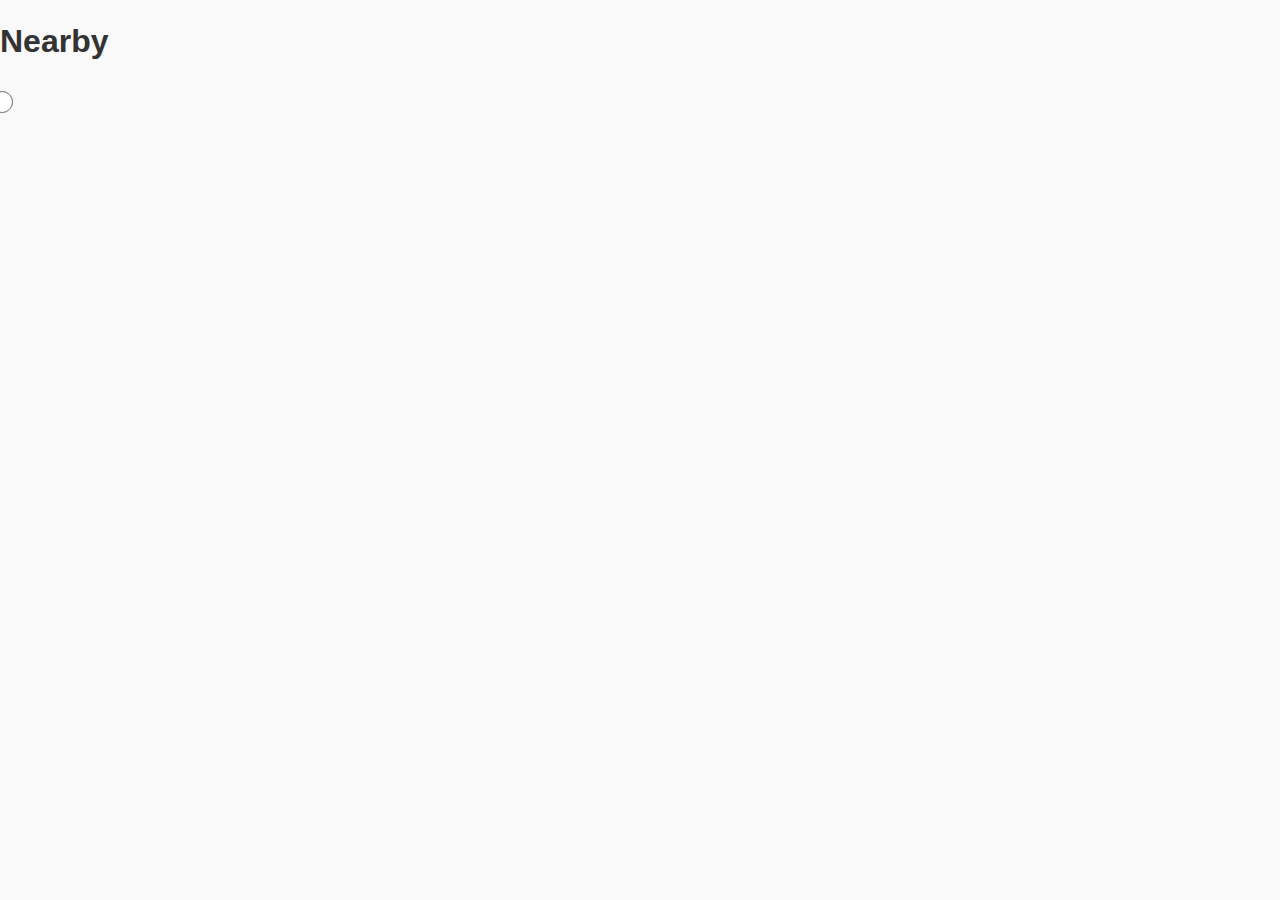
==== index.html @ c9c50984 "Small changes" ====
﻿<!DOCTYPE html>
<html>
<head>
    <title>Integrated Sistem Permantauan Aduan Agensi Awam (iSPAAA)</title>
    <meta charset="utf-8" />
    <script src="js/jquery-2.1.1.js"></script>
    <script src="js/jquery.mobile-1.4.2.js"></script>
    <script src="js/ISPAAA.js"></script>
    <link href="css/jquery.mobile-1.4.2.css" rel="stylesheet" />
    <link href="css/style.css" rel="stylesheet" />
    <script id="initialize">
        $(function () {
            $("body>[data-role='panel']").panel();
        });
    </script>
</head>
<body>
    <div id="mainmenupanel" data-role="panel" data-position-fixed="true">
        <ul data-role="listview">
            <li><a href="#settings-profile">Profile</a></li>
            <li><a href="#settings-appinfo">App Info</a></li>
            <li><a href="#settings-legalinfo">Legal Info</a></li>
            <li><a href="#settings-language">Language</a></li>
        </ul>
    </div>
    <div id="messagingpanel" data-role="panel" data-position="right" data-position-fixed="true">
        <ul data-role="listview">
            <li><a href="#settings-profile">Profile</a></li>
            <li><a href="#settings-appinfo">App Info</a></li>
            <li><a href="#settings-legalinfo">Legal Info</a></li>
            <li><a href="#settings-language">Language</a></li>
        </ul>
    </div>
    <div id="nearby" data-role="page">
        <!--This page allows users to view nearby Appeals geolocationally.-->
        <h1>Nearby</h1>
        <form id="nearby-toggleviews" action="#" method="get">
            <!--This controlgroup allows users to switch between List View and Map View for ease of use.-->
            <fieldset data-role="controlgroup" data-type="horizontal">
                <legend></legend>
                <input type="radio" name="list-view" id="nearby-listview" value="list-view" checked="checked" />
                <label for="list-view">List View</label>
                <input type="radio" name="map-view" id="nearby-mapview" value="map-view" />
                <label for="map-view">Map View</label>
            </fieldset>
        </form>
    </div>
    <div id="newappeal" data-role="page">
        <!--This page allows users to create new Appeals.-->
        <h1>New Appeal</h1>
    </div>
    <div id="watchlist" data-role="page"></div>
        <!--This page allows users to add Appeals to their own lists. All Appeals are publicly available to be seen.-->
    <div id="settings" data-role="page">
        <ul data-role="listview">
            <li><a href="#settings-profile">Profile</a></li>
            <li><a href="#settings-appinfo">App Info</a></li>
            <li><a href="#settings-legalinfo">Legal Info</a></li>
            <li><a href="#settings-userpref">User Preferences</a></li>
        </ul>
    </div>
    <div id="settings-profile" data-role="page"></div>
    <div id="settings-appinfo" data-role="page"></div>
    <div id="settings-legalinfo" data-role="page"></div>
    <div id="settings-language" data-role="page"></div>
</body>
</html>
---- css/style.css ----
﻿body {
}
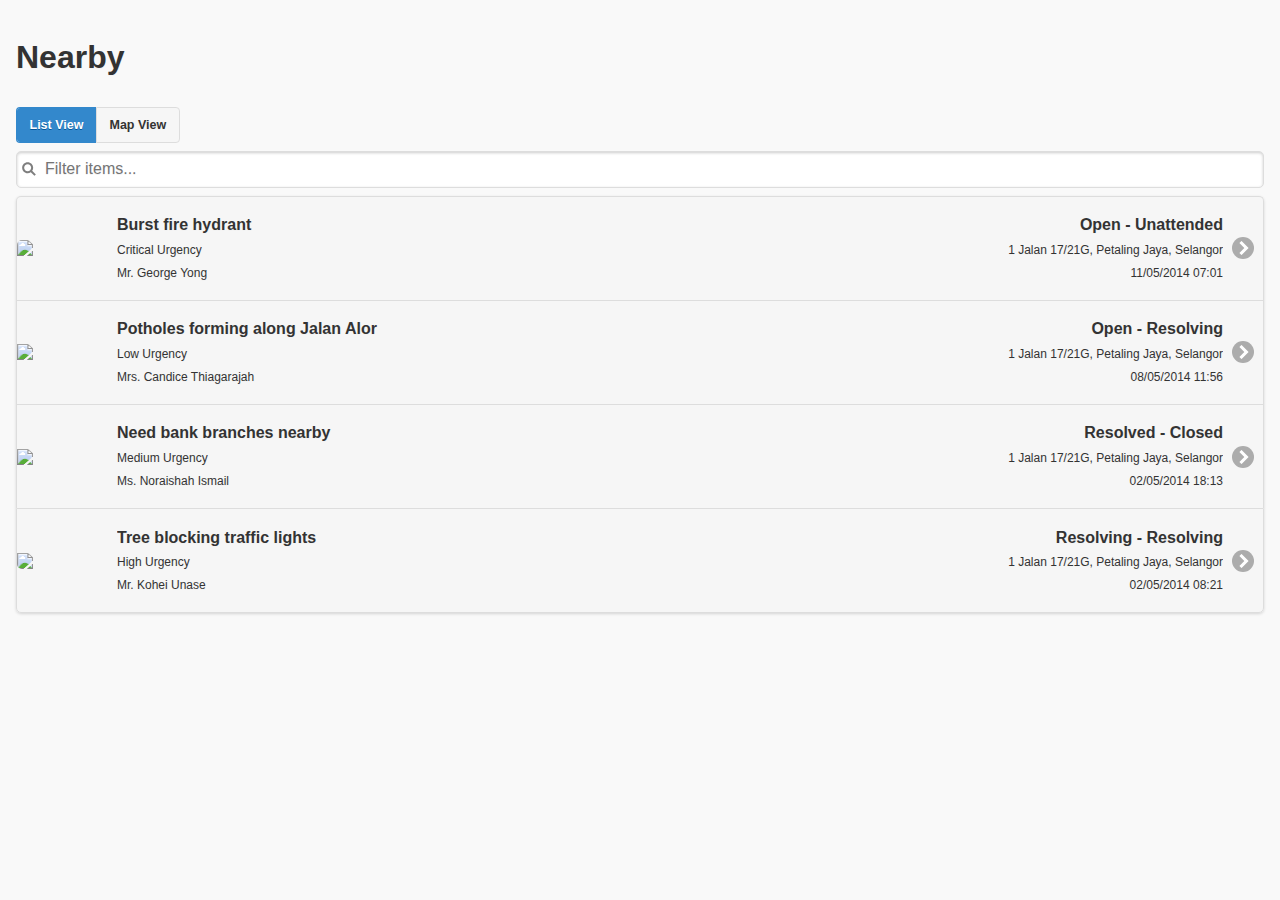
==== commit d932e50c: "Coded in #nearby and added coderepo" ====
--- a/index.html
+++ b/index.html
@@ -15,53 +15,161 @@
     </script>
 </head>
 <body>
-    <div id="mainmenupanel" data-role="panel" data-position-fixed="true">
+    <div data-role="panel" id="mainmenupanel" data-position-fixed="true">
         <ul data-role="listview">
-            <li><a href="#settings-profile">Profile</a></li>
-            <li><a href="#settings-appinfo">App Info</a></li>
-            <li><a href="#settings-legalinfo">Legal Info</a></li>
-            <li><a href="#settings-language">Language</a></li>
+            <li><a href="#newappeal">New Appeal</a></li>
+            <li><a href="#nearby">Nearby</a></li>
+            <li><a href="#search">Search</a></li>
+            <li><a href="#watchlist">Watchlist</a></li>
+            <li><a href="#settings">Settings</a></li>
         </ul>
     </div>
-    <div id="messagingpanel" data-role="panel" data-position="right" data-position-fixed="true">
+    <div data-role="panel" id="messagingpanel" data-position="right" data-position-fixed="true">
         <ul data-role="listview">
-            <li><a href="#settings-profile">Profile</a></li>
-            <li><a href="#settings-appinfo">App Info</a></li>
-            <li><a href="#settings-legalinfo">Legal Info</a></li>
-            <li><a href="#settings-language">Language</a></li>
+            <li>
+                <a onclick="goTo(messaging, musamansor)">
+                    <h1>DBKL Officer</h1>
+                    <p>Encik Musa Mansor</p>
+                </a>
+            </li>
+            <li>
+                <a onclick="goTo(messaging, rosalinkumaran)">
+                    <h1>DBKL Officer</h1>
+                    <p>Puan Rosalin Kumaran</p>
+                </a>
+            </li>
+            <li>
+                <a onclick="goTo(messaging, yongtaksee)">
+                    <h1>Selangor Resident</h1>
+                    <p>Puan Yong Tak See</p>
+                </a>
+            </li>
+            <li>
+                <a onclick="goTo(messaging, cindytan)">
+                    <h1>Selangor Resident</h1>
+                    <p>Cik Cindy Tan</p>
+                </a>
+            </li>
         </ul>
     </div>
-    <div id="nearby" data-role="page">
-        <!--This page allows users to view nearby Appeals geolocationally.-->
-        <h1>Nearby</h1>
-        <form id="nearby-toggleviews" action="#" method="get">
-            <!--This controlgroup allows users to switch between List View and Map View for ease of use.-->
-            <fieldset data-role="controlgroup" data-type="horizontal">
-                <legend></legend>
-                <input type="radio" name="list-view" id="nearby-listview" value="list-view" checked="checked" />
-                <label for="list-view">List View</label>
-                <input type="radio" name="map-view" id="nearby-mapview" value="map-view" />
-                <label for="map-view">Map View</label>
-            </fieldset>
-        </form>
+    <div data-role="page" id="nearby">
+        <div class="ui-content" role="main">
+            <!--This page allows users to view nearby Appeals geolocationally.-->
+            <h1>Nearby</h1>
+            <form id="nearby-toggleviews">
+                <!--This controlgroup allows users to switch between List View and Map View for ease of use.-->
+                <fieldset data-role="controlgroup" data-type="horizontal" data-mini="true">
+                    <legend></legend>
+                    <input type="radio" name="view" id="nearby-radiolistview" value="list" checked="checked" />
+                    <label for="nearby-radiolistview">List View</label>
+                    <input type="radio" name="view" id="nearby-radiomapview" value="map" />
+                    <label for="nearby-radiomapview">Map View</label>
+                </fieldset>
+            </form>
+            <div id="nearby-listview-container"></div>
+            <ul data-role="listview" data-filter="true" data-inset="true">
+                <li>
+                    <a href="">
+                        <img class="listviewimg" src="http://wallpoper.com/images/00/24/73/09/meme-accepted_00247309.jpg" />
+                        <div class="ui-grid-a">
+                            <div class="ui-block-a">
+                                <h1>Burst fire hydrant</h1>
+                                <p>Critical Urgency</p>
+                                <p>Mr. George Yong</p>
+                            </div>
+                            <div class="ui-block-b nearby-listview-grid-b" >
+                                <h1>Open - Unattended</h1>
+                                <p>1 Jalan 17/21G, Petaling Jaya, Selangor</p>
+                                <p>11/05/2014 07:01</p>
+                            </div>
+                        </div>
+                    </a>
+                </li>
+                <li>
+                    <a href="">
+                        <img class="listviewimg" src="http://wallpaper.ultradownloads.com.br/276255_Papel-de-Parede-Meme-Obama-Not-Bad_1280x1024.jpg" />
+                        <div class="ui-grid-a">
+                            <div class="ui-block-a">
+                                <h1>Potholes forming along Jalan Alor</h1>
+                                <p>Low Urgency</p>
+                                <p>Mrs. Candice Thiagarajah</p>
+                            </div>
+                            <div class="ui-block-b nearby-listview-grid-b">
+                                <h1>Open - Resolving</h1>
+                                <p>1 Jalan 17/21G, Petaling Jaya, Selangor</p>
+                                <p>08/05/2014 11:56</p>
+                            </div>
+                        </div>
+                    </a>
+                </li>
+                <li>
+                    <a href="">
+                        <img class="listviewimg" src="http://wallpoper.com/images/00/24/23/35/meme-white_00242335.jpg" />
+                        <div class="ui-grid-a">
+                            <div class="ui-block-a">
+                                <h1>Need bank branches nearby</h1>
+                                <p>Medium Urgency</p>
+                                <p>Ms. Noraishah Ismail</p>
+                            </div>
+                            <div class="ui-block-b nearby-listview-grid-b">
+                                <h1>Resolved - Closed</h1>
+                                <p>1 Jalan 17/21G, Petaling Jaya, Selangor</p>
+                                <p>02/05/2014 18:13</p>
+                            </div>
+                        </div>
+                    </a>
+                </li>
+                <li>
+                    <a href="">
+                        <img class="listviewimg" src="http://us.cdn281.fansshare.com/photos/meme/papel-de-parede-meme-impossibru-597266142.jpg" />
+                        <div class="ui-grid-a">
+                            <div class="ui-block-a">
+                                <h1>Tree blocking traffic lights</h1>
+                                <p>High Urgency</p>
+                                <p>Mr. Kohei Unase</p>
+                            </div>
+                            <div class="ui-block-b nearby-listview-grid-b">
+                                <h1>Resolving - Resolving</h1>
+                                <p>1 Jalan 17/21G, Petaling Jaya, Selangor</p>
+                                <p>02/05/2014 08:21</p>
+                            </div>
+                        </div>
+                    </a>
+                </li>
+            </ul>
+        </div>
     </div>
-    <div id="newappeal" data-role="page">
-        <!--This page allows users to create new Appeals.-->
-        <h1>New Appeal</h1>
+    <div data-role="page" id="newappeal">
+        <div class="ui-content" role="main">
+            <!--This page allows users to create new Appeals.-->
+            <h1>New Appeal</h1>
+        </div>
     </div>
-    <div id="watchlist" data-role="page"></div>
+    <div data-role="page" id="watchlist">
+        <div class="ui-content" role="main"></div>
+    </div>
         <!--This page allows users to add Appeals to their own lists. All Appeals are publicly available to be seen.-->
-    <div id="settings" data-role="page">
-        <ul data-role="listview">
-            <li><a href="#settings-profile">Profile</a></li>
-            <li><a href="#settings-appinfo">App Info</a></li>
-            <li><a href="#settings-legalinfo">Legal Info</a></li>
-            <li><a href="#settings-userpref">User Preferences</a></li>
-        </ul>
+    <div data-role="page" id="settings">
+        <div class="ui-content" role="main">
+            <ul data-role="listview">
+                <li><a href="#settings-profile">Profile</a></li>
+                <li><a href="#settings-appinfo">App Info</a></li>
+                <li><a href="#settings-legalinfo">Legal Info</a></li>
+                <li><a href="#settings-userpref">User Preferences</a></li>
+            </ul>
+        </div>
     </div>
-    <div id="settings-profile" data-role="page"></div>
-    <div id="settings-appinfo" data-role="page"></div>
-    <div id="settings-legalinfo" data-role="page"></div>
-    <div id="settings-language" data-role="page"></div>
+    <div data-role="page" id="settings-profile">
+        <div class="ui-content" role="main"></div>
+    </div>
+    <div data-role="page" id="settings-appinfo">
+        <div class="ui-content" role="main"></div>
+    </div>
+    <div data-role="page" id="settings-legalinfo">
+        <div class="ui-content" role="main"></div>
+    </div>
+    <div data-role="page" id="settings-language">
+        <div class="ui-content" role="main"></div>
+    </div>
 </body>
 </html>
--- a/css/style.css
+++ b/css/style.css
@@ -1,2 +1,38 @@
 ﻿body {
+
 }
+
+.listviewimg {
+    top: 50% !important;
+    transform: translateY(-50%) !important;
+}
+
+/*.alignright {
+    text-align:right;
+}*/
+
+.nearby-listview-grid-b {
+    height:100%;
+    text-align:right;
+    vertical-align:bottom;
+}
+
+.critical-urgency {
+    color:red;
+}
+
+.high-urgency {
+    color:orange;
+}
+
+.medium-urgency {
+    color:brown;
+}
+
+.low-urgency {
+    color:green;
+}
+
+.suggestion {
+    color:blue;
+}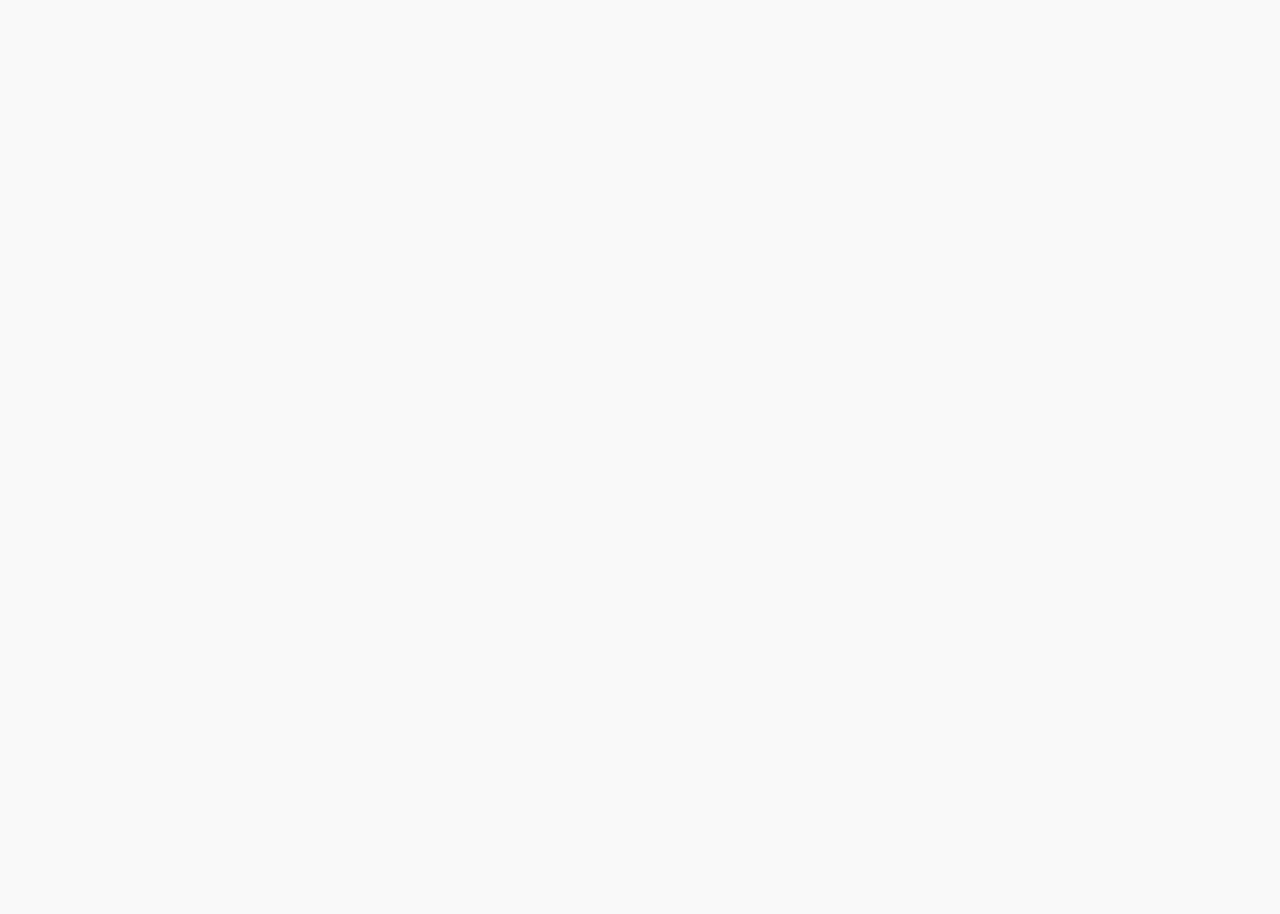
==== commit 7d1110cd: "Rearranged a lot of things" ====
--- a/index.html
+++ b/index.html
@@ -8,14 +8,10 @@
     <script src="js/ISPAAA.js"></script>
     <link href="css/jquery.mobile-1.4.2.css" rel="stylesheet" />
     <link href="css/style.css" rel="stylesheet" />
-    <script id="initialize">
-        $(function () {
-            $("body>[data-role='panel']").panel();
-        });
-    </script>
 </head>
 <body>
-    <div data-role="panel" id="mainmenupanel" data-position-fixed="true">
+    <!-- PANELS -->
+    <div data-role="panel" id="left-panel" data-position-fixed="true">
         <ul data-role="listview">
             <li><a href="#newappeal">New Appeal</a></li>
             <li><a href="#nearby">Nearby</a></li>
@@ -24,131 +20,12 @@
             <li><a href="#settings">Settings</a></li>
         </ul>
     </div>
-    <div data-role="panel" id="messagingpanel" data-position="right" data-position-fixed="true">
-        <ul data-role="listview">
-            <li>
-                <a onclick="goTo(messaging, musamansor)">
-                    <h1>DBKL Officer</h1>
-                    <p>Encik Musa Mansor</p>
-                </a>
-            </li>
-            <li>
-                <a onclick="goTo(messaging, rosalinkumaran)">
-                    <h1>DBKL Officer</h1>
-                    <p>Puan Rosalin Kumaran</p>
-                </a>
-            </li>
-            <li>
-                <a onclick="goTo(messaging, yongtaksee)">
-                    <h1>Selangor Resident</h1>
-                    <p>Puan Yong Tak See</p>
-                </a>
-            </li>
-            <li>
-                <a onclick="goTo(messaging, cindytan)">
-                    <h1>Selangor Resident</h1>
-                    <p>Cik Cindy Tan</p>
-                </a>
-            </li>
-        </ul>
-    </div>
-    <div data-role="page" id="nearby">
-        <div class="ui-content" role="main">
-            <!--This page allows users to view nearby Appeals geolocationally.-->
-            <h1>Nearby</h1>
-            <form id="nearby-toggleviews">
-                <!--This controlgroup allows users to switch between List View and Map View for ease of use.-->
-                <fieldset data-role="controlgroup" data-type="horizontal" data-mini="true">
-                    <legend></legend>
-                    <input type="radio" name="view" id="nearby-radiolistview" value="list" checked="checked" />
-                    <label for="nearby-radiolistview">List View</label>
-                    <input type="radio" name="view" id="nearby-radiomapview" value="map" />
-                    <label for="nearby-radiomapview">Map View</label>
-                </fieldset>
-            </form>
-            <div id="nearby-listview-container"></div>
-            <ul data-role="listview" data-filter="true" data-inset="true">
-                <li>
-                    <a href="">
-                        <img class="listviewimg" src="http://wallpoper.com/images/00/24/73/09/meme-accepted_00247309.jpg" />
-                        <div class="ui-grid-a">
-                            <div class="ui-block-a">
-                                <h1>Burst fire hydrant</h1>
-                                <p>Critical Urgency</p>
-                                <p>Mr. George Yong</p>
-                            </div>
-                            <div class="ui-block-b nearby-listview-grid-b" >
-                                <h1>Open - Unattended</h1>
-                                <p>1 Jalan 17/21G, Petaling Jaya, Selangor</p>
-                                <p>11/05/2014 07:01</p>
-                            </div>
-                        </div>
-                    </a>
-                </li>
-                <li>
-                    <a href="">
-                        <img class="listviewimg" src="http://wallpaper.ultradownloads.com.br/276255_Papel-de-Parede-Meme-Obama-Not-Bad_1280x1024.jpg" />
-                        <div class="ui-grid-a">
-                            <div class="ui-block-a">
-                                <h1>Potholes forming along Jalan Alor</h1>
-                                <p>Low Urgency</p>
-                                <p>Mrs. Candice Thiagarajah</p>
-                            </div>
-                            <div class="ui-block-b nearby-listview-grid-b">
-                                <h1>Open - Resolving</h1>
-                                <p>1 Jalan 17/21G, Petaling Jaya, Selangor</p>
-                                <p>08/05/2014 11:56</p>
-                            </div>
-                        </div>
-                    </a>
-                </li>
-                <li>
-                    <a href="">
-                        <img class="listviewimg" src="http://wallpoper.com/images/00/24/23/35/meme-white_00242335.jpg" />
-                        <div class="ui-grid-a">
-                            <div class="ui-block-a">
-                                <h1>Need bank branches nearby</h1>
-                                <p>Medium Urgency</p>
-                                <p>Ms. Noraishah Ismail</p>
-                            </div>
-                            <div class="ui-block-b nearby-listview-grid-b">
-                                <h1>Resolved - Closed</h1>
-                                <p>1 Jalan 17/21G, Petaling Jaya, Selangor</p>
-                                <p>02/05/2014 18:13</p>
-                            </div>
-                        </div>
-                    </a>
-                </li>
-                <li>
-                    <a href="">
-                        <img class="listviewimg" src="http://us.cdn281.fansshare.com/photos/meme/papel-de-parede-meme-impossibru-597266142.jpg" />
-                        <div class="ui-grid-a">
-                            <div class="ui-block-a">
-                                <h1>Tree blocking traffic lights</h1>
-                                <p>High Urgency</p>
-                                <p>Mr. Kohei Unase</p>
-                            </div>
-                            <div class="ui-block-b nearby-listview-grid-b">
-                                <h1>Resolving - Resolving</h1>
-                                <p>1 Jalan 17/21G, Petaling Jaya, Selangor</p>
-                                <p>02/05/2014 08:21</p>
-                            </div>
-                        </div>
-                    </a>
-                </li>
-            </ul>
-        </div>
-    </div>
-    <div data-role="page" id="newappeal">
-        <div class="ui-content" role="main">
-            <!--This page allows users to create new Appeals.-->
-            <h1>New Appeal</h1>
-        </div>
-    </div>
-    <div data-role="page" id="watchlist">
-        <div class="ui-content" role="main"></div>
-    </div>
-        <!--This page allows users to add Appeals to their own lists. All Appeals are publicly available to be seen.-->
+    <div data-role="panel" id="right-panel" data-position-fixed="true" data-position="right"></div>
+    <!-- /PANELS -->
+    <!-- PAGES -->
+    <div data-role="page" id="nearby"></div>
+    <div data-role="page" id="newappeal"></div>
+    <div data-role="page" id="watchlist"></div>
     <div data-role="page" id="settings">
         <div class="ui-content" role="main">
             <ul data-role="listview">
@@ -171,5 +48,6 @@
     <div data-role="page" id="settings-language">
         <div class="ui-content" role="main"></div>
     </div>
+    <!-- /PAGES -->
 </body>
 </html>
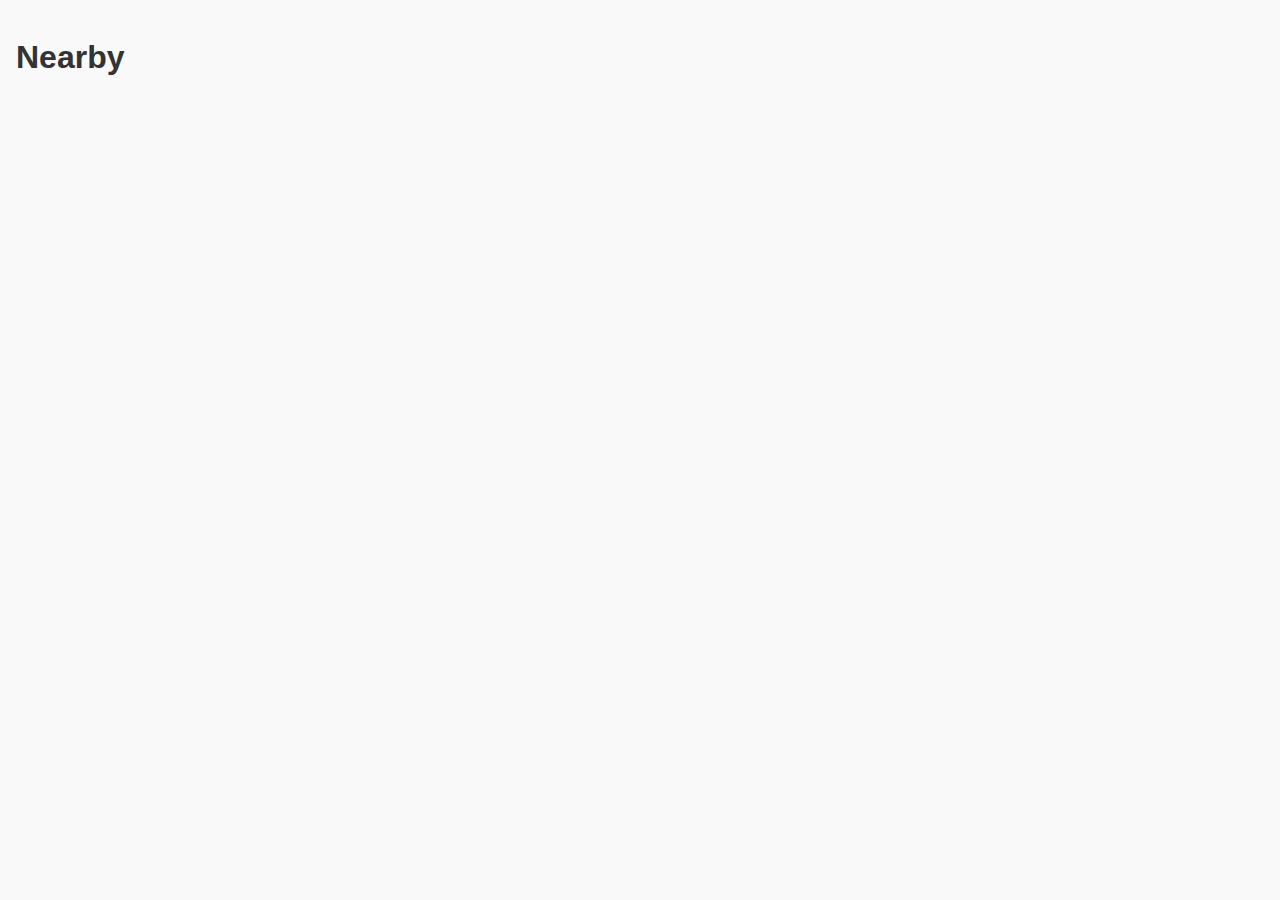
==== commit 2de02ddf: "JQM panels added" ====
--- a/index.html
+++ b/index.html
@@ -3,6 +3,7 @@
 <head>
     <title>Integrated Sistem Permantauan Aduan Agensi Awam (iSPAAA)</title>
     <meta charset="utf-8" />
+    <meta name="viewport"  />
     <script src="js/jquery-2.1.1.js"></script>
     <script src="js/jquery.mobile-1.4.2.js"></script>
     <script src="js/ISPAAA.js"></script>
@@ -11,24 +12,65 @@
 </head>
 <body>
     <!-- PANELS -->
-    <div data-role="panel" id="left-panel" data-position-fixed="true">
+    <div data-role="panel" id="left-panel" data-position-fixed="true" data-display="push" data-theme="b">
+        <div id="mainmenu-header">
+            <a id="mainmenu-header-profile" href="#settings-profile">
+                <div>
+                    <p>George Yong</p>
+                </div>
+            </a>
+        </div>
         <ul data-role="listview">
+            <li><a href="#search">Search</a></li>
             <li><a href="#newappeal">New Appeal</a></li>
             <li><a href="#nearby">Nearby</a></li>
-            <li><a href="#search">Search</a></li>
             <li><a href="#watchlist">Watchlist</a></li>
             <li><a href="#settings">Settings</a></li>
         </ul>
+        <div id="mainmenu-footer">
+            <div id="copyright">
+                <p>
+                    ISPAAA 0.1 Prototype<br />
+                    Government of Malaysia
+                </p>
+            </div>
+        </div>
     </div>
-    <div data-role="panel" id="right-panel" data-position-fixed="true" data-position="right"></div>
+    <div data-role="panel" id="right-panel" data-position-fixed="true" data-position="right" data-display="push" data-theme="b">
+        <div id="messaging-header">
+            <div id="messaging-addminusbuttons">
+                <a data-role="button" data-icon="plus" data-iconpos="notext" data-inline="true"></a>
+                <a data-role="button" data-icon="minus" data-iconpos="notext" data-inline="true"></a>
+            </div>
+        </div>
+        <div id="messaging-conversationlist">Fetch conversations from DB</div>
+    </div>
     <!-- /PANELS -->
     <!-- PAGES -->
-    <div data-role="page" id="nearby"></div>
-    <div data-role="page" id="newappeal"></div>
-    <div data-role="page" id="watchlist"></div>
+    <div data-role="page" id="nearby">
+        <div class="ui-content" role="main">
+            <h1>Nearby</h1>
+        </div>
+    </div>
+    <div data-role="page" id="search">
+        <div class="ui-content" role="main">
+            <h1>Search</h1>
+        </div>
+    </div>
+    <div data-role="page" id="newappeal">
+        <div class="ui-content" role="main">
+            <h1>New Appeal</h1>
+        </div>
+    </div>
+    <div data-role="page" id="watchlist">
+        <div class="ui-content" role="main">
+            <h1>Watchlist</h1>
+        </div>
+    </div>
     <div data-role="page" id="settings">
         <div class="ui-content" role="main">
-            <ul data-role="listview">
+            <h1>Settings</h1>
+            <ul data-role="listview" data-inset="true">
                 <li><a href="#settings-profile">Profile</a></li>
                 <li><a href="#settings-appinfo">App Info</a></li>
                 <li><a href="#settings-legalinfo">Legal Info</a></li>
@@ -37,17 +79,25 @@
         </div>
     </div>
     <div data-role="page" id="settings-profile">
-        <div class="ui-content" role="main"></div>
+        <div class="ui-content" role="main">
+            <h1>Profile</h1>
+        </div>
     </div>
     <div data-role="page" id="settings-appinfo">
-        <div class="ui-content" role="main"></div>
+        <div class="ui-content" role="main">
+            <h1>App Info</h1>
+        </div>
     </div>
     <div data-role="page" id="settings-legalinfo">
-        <div class="ui-content" role="main"></div>
+        <div class="ui-content" role="main">
+            <h1>Legal Info</h1>
+        </div>
     </div>
-    <div data-role="page" id="settings-language">
-        <div class="ui-content" role="main"></div>
+    <div data-role="page" id="settings-userpref">
+        <div class="ui-content" role="main">
+            <h1>User Preferences</h1>
+        </div>
     </div>
     <!-- /PAGES -->
 </body>
-</html>
+</html>--- a/css/style.css
+++ b/css/style.css
@@ -1,38 +1,22 @@
-﻿body {
-
+﻿#mainmenu-header {
+    height: 70px;
 }
 
-.listviewimg {
-    top: 50% !important;
-    transform: translateY(-50%) !important;
+#mainmenu-header a {
+    text-decoration: none;
 }
 
-/*.alignright {
-    text-align:right;
-}*/
-
-.nearby-listview-grid-b {
-    height:100%;
-    text-align:right;
-    vertical-align:bottom;
+#copyright {
+    position: absolute;
+    bottom: 0;
+    font-size:80%;
 }
 
-.critical-urgency {
-    color:red;
+#messaging-addminusbuttons {
+    float: right;
+    margin-bottom:10px;
 }
 
-.high-urgency {
-    color:orange;
-}
-
-.medium-urgency {
-    color:brown;
-}
-
-.low-urgency {
-    color:green;
-}
-
-.suggestion {
-    color:blue;
+#messaging-conversationlist {
+    clear: both;
 }